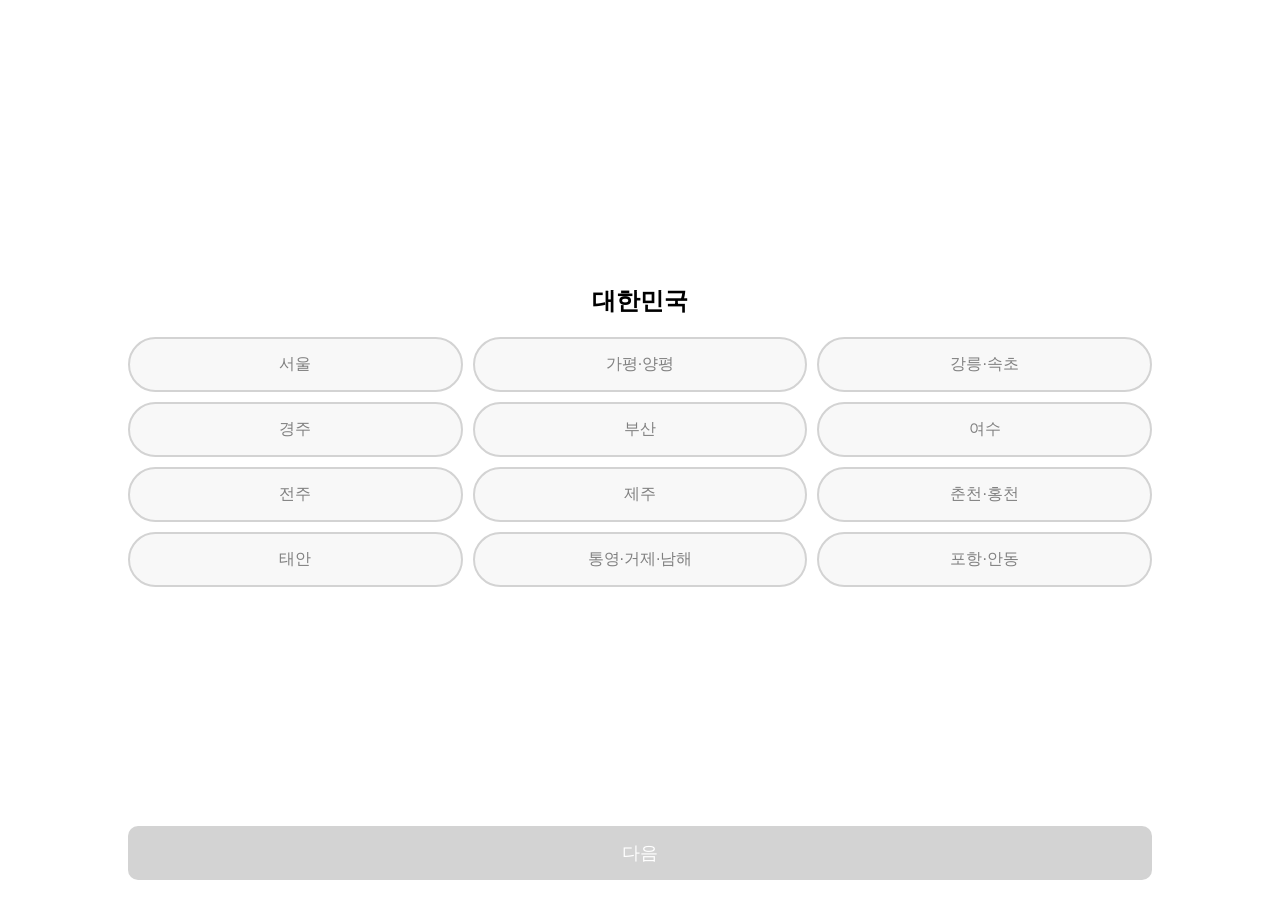
==== index.html @ a2252c9a "웹페이지구성" ====
<!DOCTYPE html>
<html lang="ko">
  <head>
    <meta charset="UTF-8" />
    <meta name="viewport" content="width=device-width, initial-scale=1.0" />
    <title>여행 계획</title>
    <link rel="stylesheet" href="./style.css" />
  </head>
  <body>
    <div class="container">
      <div id="step1">
        <h2>대한민국</h2>
        <div class="location-buttons">
          <button class="btn" onclick="selectLocation('서울')">서울</button>
          <button class="btn" onclick="selectLocation('가평·양평')">
            가평·양평
          </button>
          <button class="btn" onclick="selectLocation('강릉·속초')">
            강릉·속초
          </button>
          <button class="btn" onclick="selectLocation('경주')">경주</button>
          <button class="btn" onclick="selectLocation('부산')">부산</button>
          <button class="btn" onclick="selectLocation('여수')">여수</button>
          <button class="btn" onclick="selectLocation('전주')">전주</button>
          <button class="btn" onclick="selectLocation('제주')">제주</button>
          <button class="btn" onclick="selectLocation('춘천·홍천')">
            춘천·홍천
          </button>
          <button class="btn" onclick="selectLocation('태안')">태안</button>
          <button class="btn" onclick="selectLocation('통영·거제·남해')">
            통영·거제·남해
          </button>
          <button class="btn" onclick="selectLocation('포항·안동')">
            포항·안동
          </button>
        </div>
        <br />
        <button class="next-btn" id="nextStep1" onclick="goToStep2()" disabled>
          다음
        </button>
      </div>

      <!-- 동반자 선택 화면 -->
      <div id="step2" class="hidden">
        <button class="back-btn" onclick="goToStep1()">이전</button>
        <!-- <div class="emoji">😎</div> -->
        <h2>누구와 떠나나요?</h2>
        <p>다중 선택이 가능해요.</p>
        <div class="location-buttons">
          <button class="btn" onclick="selectedCompanion('혼자')">혼자</button>
          <button class="btn" onclick="selectedCompanion('친구와')">
            친구와
          </button>
          <button class="btn" onclick="selectedCompanion('연인과')">
            연인과
          </button>
          <button class="btn" onclick="selectedCompanion('배우자와')">
            배우자와
          </button>
          <button class="btn" onclick="selectedCompanion('아이와')">
            아이와
          </button>
          <button class="btn" onclick="selectedCompanion('부모님과')">
            부모님과
          </button>
          <button class="btn" onclick="selectedCompanion('애완동물')">
            애완동물
          </button>
        </div>
        <br />
        <button class="next-btn" id="nextStep2" onclick="goToStep3()" disabled>
          다음
        </button>
      </div>

      <!-- 여행 기간 선택 화면 -->
      <div id="step3" class="hidden">
        <button class="back-btn" onclick="goToStep2FromStep3()">이전</button>
        <h2>여행 기간은 어떻게 되나요?</h2>
        <div class="location-buttons">
          <button class="btn" onclick="selectDuration('1일')">당일치기</button>
          <button class="btn" onclick="selectDuration('1박 2일')">
            1박 2일
          </button>
          <button class="btn" onclick="selectDuration('2박 3일')">
            2박 3일
          </button>
          <button class="btn" onclick="selectDuration('3박 4일')">
            3박 4일
          </button>
          <button class="btn" onclick="selectDuration('4박 5일')">
            4박 5일
          </button>
          <button class="btn" onclick="selectDuration('5박 6일')">
            5박 6일
          </button>
        </div>
        <br />
        <button class="next-btn" id="nextStep3" onclick="goToStep4()" disabled>
          다음
        </button>
      </div>

      <!-- 여행 스타일-->
      <div id="step4" class="hidden">
        <button class="back-btn" onclick="goToStep3FromStep4()">이전</button>
        <h2>어떤 여행 스타일을 선호하시나요?</h2>
        <div class="location-buttons">
          <button class="btn" onclick="selectStyle('체험·액티비티')">
            체험·액티비티
          </button>
          <button class="btn" onclick="selectStyle('자연과 함께')">
            자연과 함께
          </button>
          <button class="btn" onclick="selectStyle('해당 지역의 유명 관광지를 필수로 해')">
            유명 관광지 필수
          </button>
          <button class="btn" onclick="selectStyle('힐링을 하며 마음의 안정을 얻을 수 있는 장소를 포함해')">
            힐링을 느끼는
          </button>
          <button class="btn" onclick="selectStyle('여행지 느낌을 받아야해')">
            여행지 느낌을 받는
          </button>
          <button class="btn" onclick="selectStyle('쇼핑을 우선으로 해')">
            쇼핑을 우선으로 하는
          </button>
          <button class="btn" onclick="selectStyle('관광 보다는 해당 지역의 대표 맛집을 포함해')">
            관광 보다는 맛집
          </button>
          <button
            class="btn"
            onclick="selectStyle('SNS 핫플레이스를 가야해')"
          >
            SNS 핫플레이스
          </button>
          <button
            class="btn"
            onclick="selectStyle('문화·예술·역사 체험할 수 있는 장소를 포함')"
          >
            문화·예술·역사
          </button>
        </div>
        <br />
        <button class="next-btn" id="nextStep4" onclick="goToStep5()">
          다음
        </button>
      </div>

      <!-- 여행 일정-->
      <div id="step5" class="hidden">
        <button class="back-btn" onclick="goToStep4FromStep5()">이전</button>
        <h2>어느 정도의 일정을 선호하시나요?</h2>
        <div class="location-buttons">
          <button class="btn" onclick="selectSchedule('빼곡한 일정 선호')">
            빼곡한 일정 선호
          </button>
          <button class="btn" onclick="selectSchedule('널널한 일정 선호')">
            널널한 일정 선호
          </button>
        </div>
        <br />
        <button class="next-btn" id="nextStep5" onclick="showSelection()">
          결과보기
        </button>
      </div>
    </div>

    <!-- 제미나이 답변 출력 -->
    <div id="result" class="hidden">
      <h3>여행 계획 결과</h3>
      <div id="resultText"></div>
    </div>

    <script>
      let selectedLocation = ""; //지역선택
      let selectedCompanions = []; //동반자
      let selectedDuration = ""; //기간
      let selectedStyle = []; //여행 스타일
      let selectedSchedule = ""; //여행 일정 정도

      //1단계 여행지 선택 변수 저장
      function selectLocation(location) {
        selectedLocation = location;
        document
          .querySelectorAll("#step1 .btn")
          .forEach((btn) => btn.classList.remove("selected"));
        event.target.classList.add("selected");
        document.getElementById("nextStep1").disabled = false;
      }

      //2단계로 가기 - 동반자 선택
      function goToStep2() {
        if (selectedLocation) {
          document.getElementById("step1").classList.add("hidden");
          document.getElementById("step2").classList.remove("hidden");
        }
      }

      //1단계로 돌아가기 - 여행지 선택으로
      function goToStep1() {
        document.getElementById("step2").classList.add("hidden");
        document.getElementById("step1").classList.remove("hidden");
      }

      //2단계 - 동반자 변수를 배열로 중복 저장
      function selectedCompanion(companion) {
        const index = selectedCompanions.indexOf(companion);
        if (index > -1) {
          selectedCompanions.splice(index, 1);
          event.target.classList.remove("selected");
        } else {
          selectedCompanions.push(companion);
          event.target.classList.add("selected");
        }
        document.getElementById("nextStep2").disabled =
          selectedCompanions.length === 0;
      }

      //3단계로 이동가기
      function goToStep3() {
        if (selectedCompanions.length > 0) {
          document.getElementById("step2").classList.add("hidden");
          document.getElementById("step3").classList.remove("hidden");
        }
      }

      //2단계로 돌아가기
      function goToStep2FromStep3() {
        document.getElementById("step3").classList.add("hidden");
        document.getElementById("step2").classList.remove("hidden");
      }

      //3단계 - 기간을 정하기
      function selectDuration(duration) {
        selectedDuration = duration;
        document
          .querySelectorAll("#step3 .btn")
          .forEach((btn) => btn.classList.remove("selected"));
        event.target.classList.add("selected");
        document.getElementById("nextStep3").disabled = false;
      }

      //4단계로 이동
      function goToStep4() {
        if (selectedDuration) {
          document.getElementById("step3").classList.add("hidden");
          document.getElementById("step4").classList.remove("hidden");
        }
      }

      //3단계로 돌아오기
      function goToStep3FromStep4() {
        document.getElementById("step4").classList.add("hidden");
        document.getElementById("step3").classList.remove("hidden");
      }

      // 4단계 - 여행 스타일 선택 함수 (다중 선택 가능)
      function selectStyle(style) {
        const index = selectedStyle.indexOf(style);
        if (index > -1) {
          selectedStyle.splice(index, 1);
          event.target.classList.remove("selected");
        } else {
          selectedStyle.push(style);
          event.target.classList.add("selected");
        }
        document.getElementById("nextStep4").disabled =
          selectedStyle.length === 0;
      }

      // 5단계로 이동
      function goToStep5() {
        if (selectedStyle.length > 0) {
          document.getElementById("step4").classList.add("hidden");
          document.getElementById("step5").classList.remove("hidden");
        }
      }

      // 4단계로 이동
      function goToStep4FromStep5() {
        document.getElementById("step5").classList.add("hidden");
        document.getElementById("step4").classList.remove("hidden");
      }

      // 여행 일정 선택 함수
      function selectSchedule(schedule) {
        selectedSchedule = schedule;
        document
          .querySelectorAll("#step5 .btn")
          .forEach((btn) => btn.classList.remove("selected"));
        event.target.classList.add("selected");
      }

      async function callGeminiAPI() {
        const response = await fetch(
          "https://productive-majestic-olivine.glitch.me/1",
          {
            method: "POST",
            body: JSON.stringify({
              text: `너는 여행 계획 전문가야. 나는 지금 여행을 가고 싶은데, 다음과 같은 조건들이 있어:
                    1. 여행지는 ${selectedLocation}로 정했어.
                    2. 동반자는 ${selectedCompanions.join(", ")}와 함께 갈 거야.
                    3. 여행 기간은 ${selectedDuration}로 계획하고 있어.
                    4. 내가 선호하는 여행 스타일은 ${selectedStyle.join(
                      ", "
                    )}야.
                    5. 여행 일정은 ${selectedSchedule} 정도로 하고 싶어.
                    이 조건들을 바탕으로 여행 일정을 Day 1, Day 2 식으로 나누어 추천해주고 절대 마크다운 형식으로 보여주지마.`,
            }),
            headers: {
              "Content-Type": "application/json",
            },
          }
        );
        const json = await response.json();
        return json.reply;
      }

      function showSelection() {
        callGeminiAPI().then((reply) => {
          const resultContainer = document.getElementById("resultContainer");
          const resultText = document.getElementById("resultText");

          resultText.innerHTML = ""; // 기존 내용 초기화
          const lines = reply.split("\n"); // 줄바꿈 기준으로 데이터 분리

          let currentDay = "";
          lines.forEach((line) => {
            if (line.startsWith("Day")) {
              currentDay = document.createElement("div");
              currentDay.classList.add("day-title");
              currentDay.textContent = line;
              resultText.appendChild(currentDay);
            } else {
              const p = document.createElement("p");
              p.textContent = line;
              resultText.appendChild(p);
            }
          });

          result.style.display = "block";
        });
      }
    </script>
  </body>
</html>
---- style.css ----
body {
    font-family: Arial, sans-serif;
    text-align: center;
    margin: 0;
    padding: 0;
    display: flex;
    flex-direction: column;
    justify-content: center;
    align-items: center;
    min-height: 100vh;
  }

  .container {
    width: 80%;
    margin: 0 auto;
    text-align: center;
  }
  .hidden {
    display: none;
  }
  .location-buttons {
    display: grid;
    grid-template-columns: repeat(3, 1fr);
    gap: 10px;
    justify-content: center;
    margin-bottom: 30px;
  }
  .btn {
    padding: 15px 20px;
    font-size: 16px;
    border-radius: 30px;
    border: 2px solid lightgray;
    background-color: #f8f8f8;
    color: gray;
    cursor: pointer;
    transition: all 0.3s ease;
  }
  .btn.selected {
    border-color: white;
    color: white;
    font-weight: bold;
    background-color: rgb(255, 207, 35);
  }
  /* .next-btn {
    width: 100%;
    padding: 15px;
    font-size: 18px;
    border: none;
    border-radius: 10px;
    background-color: rgb(255, 207, 35);
    color: white;
    cursor: pointer;
    transition: 0.3s;
  } */
  .next-btn {
    position: fixed;
    bottom: 20px; /* 화면 하단에 20px 간격으로 위치 */
    left: 50%;
    transform: translateX(-50%); /* 버튼을 수평으로 중앙 정렬 */
    width: 80%; /* 버튼의 너비 조정 */
    padding: 15px;
    font-size: 18px;
    border: none;
    border-radius: 10px;
    background-color: rgb(255, 207, 35);
    color: white;
    cursor: pointer;
    transition: 0.3s;
  }
  .next-btn:disabled {
    background-color: lightgray;
    cursor: not-allowed;
  }

  /* .back-btn {
    position: absolute;
    left: 10px;
    top: 10px;
    font-size: 30px;
    background: none;
    border: none;
    cursor: pointer;
  } */

  /* 기존 스타일에 추가 */
  .back-btn {
    position: fixed;
    bottom: 80px; /* 다음 버튼 바로 위에 위치하도록 설정 */
    left: 50%;
    transform: translateX(-50%); /* 버튼을 수평으로 중앙 정렬 */
    width: 80%; /* 버튼의 너비 조정 */
    padding: 15px;
    font-size: 18px;
    border: none;
    border-radius: 10px;
    background-color: rgb(255, 207, 35);
    color: white;
    cursor: pointer;
    transition: 0.3s;
  }
  .back-btn:disabled {
    background-color: lightgray;
    cursor: not-allowed;
  }

  img {
    width: 100%; /* 이미지를 가로로 꽉 차게 설정 */
    height: auto;
    display: block; /* 이미지를 블록 요소로 설정하여 아래쪽에 여백이 없도록 함 */
  }

  /* 결과 영역을 위한 스타일 */
  #result {
    display: none; /* 기본적으로 숨겨둠 */
    margin-top: 20px;
  }

  #resultText {
    max-height: 400px; /* 원하는 높이 설정 */
    overflow-y: auto; /* 수직 스크롤 활성화 */
    padding: 10px;
    border: 1px solid #ddd;
    border-radius: 8px;
    background-color: #f9f9f9;
  }

  .day-title {
    font-weight: bold;
    font-size: 18px;
    margin-top: 10px;
  }

  /* 스크롤바 스타일 (선택사항) */
  #resultText::-webkit-scrollbar {
    width: 8px;
  }

  #resultText::-webkit-scrollbar-thumb {
    background-color: #888;
    border-radius: 10px;
  }

  #resultText::-webkit-scrollbar-thumb:hover {
    background-color: #555;
  }
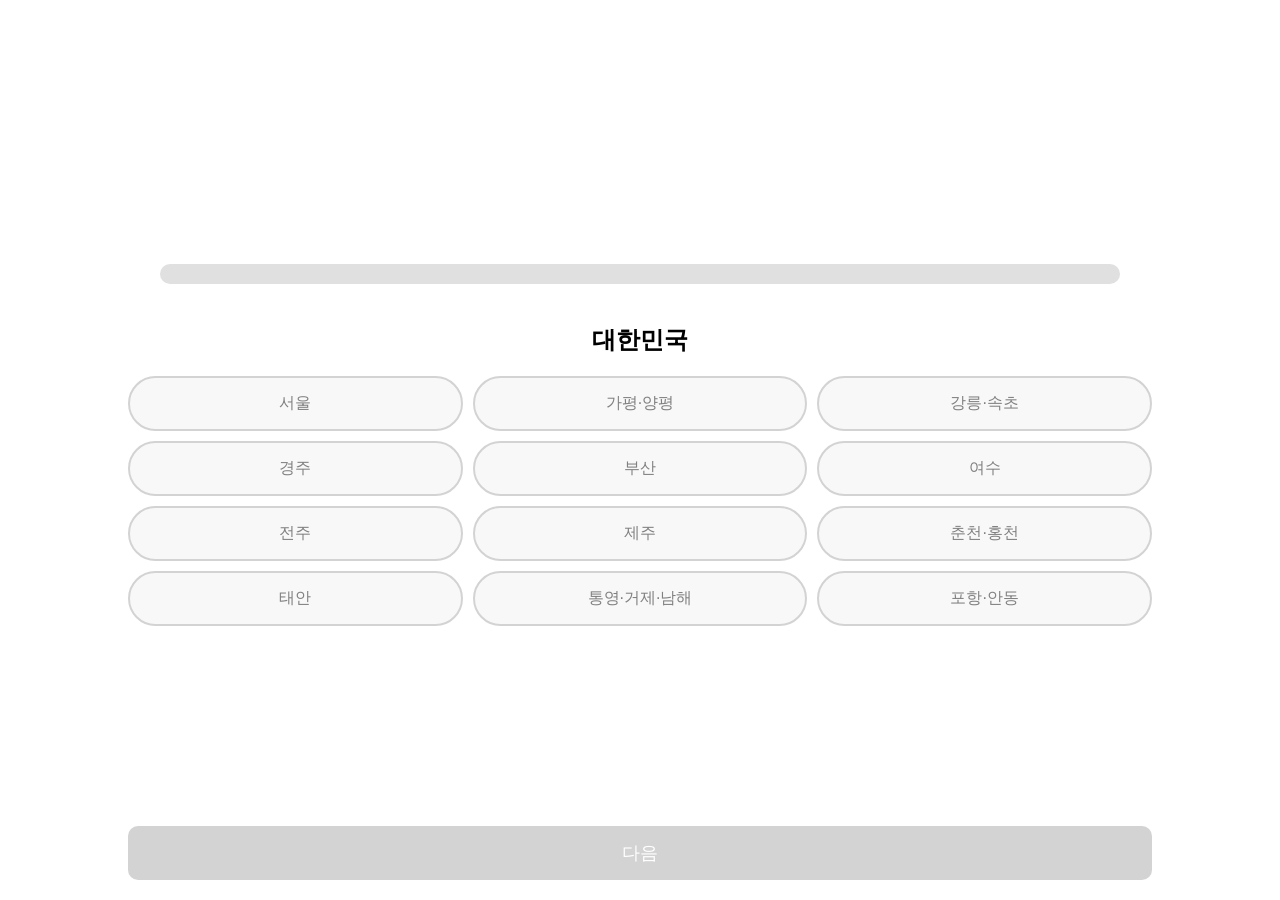
==== commit 9f918749: "feat: 프로그레스 기능추가" ====
--- a/index.html
+++ b/index.html
@@ -7,6 +7,11 @@
     <link rel="stylesheet" href="./style.css" />
   </head>
   <body>
+    <!-- 프로그레스 바 -->
+    <div id="progress-container">
+      <div id="progressBar" class="progress-bar"></div>
+    </div>
+
     <div class="container">
       <div id="step1">
         <h2>대한민국</h2>
@@ -34,7 +39,6 @@
             포항·안동
           </button>
         </div>
-        <br />
         <button class="next-btn" id="nextStep1" onclick="goToStep2()" disabled>
           다음
         </button>
@@ -67,7 +71,6 @@
             애완동물
           </button>
         </div>
-        <br />
         <button class="next-btn" id="nextStep2" onclick="goToStep3()" disabled>
           다음
         </button>
@@ -95,7 +98,6 @@
             5박 6일
           </button>
         </div>
-        <br />
         <button class="next-btn" id="nextStep3" onclick="goToStep4()" disabled>
           다음
         </button>
@@ -112,10 +114,16 @@
           <button class="btn" onclick="selectStyle('자연과 함께')">
             자연과 함께
           </button>
-          <button class="btn" onclick="selectStyle('해당 지역의 유명 관광지를 필수로 해')">
+          <button
+            class="btn"
+            onclick="selectStyle('해당 지역의 유명 관광지를 필수로 해')"
+          >
             유명 관광지 필수
           </button>
-          <button class="btn" onclick="selectStyle('힐링을 하며 마음의 안정을 얻을 수 있는 장소를 포함해')">
+          <button
+            class="btn"
+            onclick="selectStyle('힐링을 하며 마음의 안정을 얻을 수 있는 장소를 포함해')"
+          >
             힐링을 느끼는
           </button>
           <button class="btn" onclick="selectStyle('여행지 느낌을 받아야해')">
@@ -124,13 +132,13 @@
           <button class="btn" onclick="selectStyle('쇼핑을 우선으로 해')">
             쇼핑을 우선으로 하는
           </button>
-          <button class="btn" onclick="selectStyle('관광 보다는 해당 지역의 대표 맛집을 포함해')">
-            관광 보다는 맛집
-          </button>
           <button
             class="btn"
-            onclick="selectStyle('SNS 핫플레이스를 가야해')"
+            onclick="selectStyle('관광 보다는 해당 지역의 대표 맛집을 포함해')"
           >
+            관광 보다는 맛집
+          </button>
+          <button class="btn" onclick="selectStyle('SNS 핫플레이스를 가야해')">
             SNS 핫플레이스
           </button>
           <button
@@ -140,7 +148,6 @@
             문화·예술·역사
           </button>
         </div>
-        <br />
         <button class="next-btn" id="nextStep4" onclick="goToStep5()">
           다음
         </button>
@@ -158,16 +165,22 @@
             널널한 일정 선호
           </button>
         </div>
-        <br />
         <button class="next-btn" id="nextStep5" onclick="showSelection()">
           결과보기
         </button>
       </div>
     </div>
 
-    <!-- 제미나이 답변 출력 -->
+    <!-- 제미나이 답변 출력
     <div id="result" class="hidden">
       <h3>여행 계획 결과</h3>
+      <div id="resultText"></div>
+    </div> -->
+
+    <!-- 여행 계획 결과 화면 -->
+    <div id="step6" class="hidden">
+      <button class="back-btn" onclick="goToStep1FromStep6()">다시하기</button>
+      <h2>여행 계획 결과</h2>
       <div id="resultText"></div>
     </div>
 
@@ -177,6 +190,44 @@
       let selectedDuration = ""; //기간
       let selectedStyle = []; //여행 스타일
       let selectedSchedule = ""; //여행 일정 정도
+
+      let currentStep = 0;
+      const totalSteps = 4; // 총 단계 수
+      let progressWidth = 0;
+
+      // 프로그레스 바를 서서히 차오르게 하는 함수
+      function increaseProgressBar() {
+        const progressBar = document.getElementById("progressBar");
+        const interval = setInterval(function () {
+          if (progressWidth >= (currentStep / totalSteps) * 100) {
+            clearInterval(interval); // 목표값에 도달하면 멈추기
+          } else {
+            progressWidth += 1; // 1씩 증가
+            progressBar.style.width = `${progressWidth}%`;
+          }
+        }, 10); // 10ms마다 증가
+      }
+
+      // 프로그레스 바 업데이트 함수
+      function updateProgressBar() {
+        const progress = (currentStep / totalSteps) * 100; // 현재 단계에 대한 비율 계산
+        document.getElementById("progressBar").style.width = `${progress}%`;
+      }
+
+      function deleteProgressBar() {
+        const progressBar = document.getElementById("progressBar");
+        progressBar.style.width = "100%"; // 먼저 100%로 채우고
+        setTimeout(function () {
+          const interval = setInterval(function () {
+            if (progressBar.style.width === "0%") {
+              clearInterval(interval); // 목표값에 도달하면 멈추기
+            } else {
+              let currentWidth = parseInt(progressBar.style.width);
+              progressBar.style.width = `${currentWidth - 1}%`; // 1%씩 줄어듦
+            }
+          }, 50); // 10ms마다 감소
+        }, 1000); // 1초 후에 프로그레스 바가 사라지기 시작
+      }
 
       //1단계 여행지 선택 변수 저장
       function selectLocation(location) {
@@ -193,6 +244,8 @@
         if (selectedLocation) {
           document.getElementById("step1").classList.add("hidden");
           document.getElementById("step2").classList.remove("hidden");
+          currentStep = 1;
+          updateProgressBar();
         }
       }
 
@@ -200,6 +253,8 @@
       function goToStep1() {
         document.getElementById("step2").classList.add("hidden");
         document.getElementById("step1").classList.remove("hidden");
+        currentStep = 0;
+        updateProgressBar();
       }
 
       //2단계 - 동반자 변수를 배열로 중복 저장
@@ -221,6 +276,8 @@
         if (selectedCompanions.length > 0) {
           document.getElementById("step2").classList.add("hidden");
           document.getElementById("step3").classList.remove("hidden");
+          currentStep = 2;
+          updateProgressBar();
         }
       }
 
@@ -228,6 +285,8 @@
       function goToStep2FromStep3() {
         document.getElementById("step3").classList.add("hidden");
         document.getElementById("step2").classList.remove("hidden");
+        currentStep = 1;
+        updateProgressBar();
       }
 
       //3단계 - 기간을 정하기
@@ -245,6 +304,8 @@
         if (selectedDuration) {
           document.getElementById("step3").classList.add("hidden");
           document.getElementById("step4").classList.remove("hidden");
+          currentStep = 3;
+          updateProgressBar();
         }
       }
 
@@ -252,6 +313,8 @@
       function goToStep3FromStep4() {
         document.getElementById("step4").classList.add("hidden");
         document.getElementById("step3").classList.remove("hidden");
+        currentStep = 2;
+        updateProgressBar();
       }
 
       // 4단계 - 여행 스타일 선택 함수 (다중 선택 가능)
@@ -273,6 +336,8 @@
         if (selectedStyle.length > 0) {
           document.getElementById("step4").classList.add("hidden");
           document.getElementById("step5").classList.remove("hidden");
+          currentStep = 4;
+          updateProgressBar();
         }
       }
 
@@ -280,15 +345,28 @@
       function goToStep4FromStep5() {
         document.getElementById("step5").classList.add("hidden");
         document.getElementById("step4").classList.remove("hidden");
-      }
-
-      // 여행 일정 선택 함수
+        currentStep = 3;
+        updateProgressBar();
+      }
+
+      // 5단계 - 여행 일정 선택 함수
       function selectSchedule(schedule) {
         selectedSchedule = schedule;
         document
           .querySelectorAll("#step5 .btn")
           .forEach((btn) => btn.classList.remove("selected"));
         event.target.classList.add("selected");
+      }
+
+      // 6단계에서 1단계로 돌아가기
+      function goToStep1FromStep6() {
+        document.getElementById("step6").classList.add("hidden");
+        document.getElementById("step1").classList.remove("hidden");
+        document
+          .getElementById("progress-container")
+          .classList.remove("hidden");
+        currentStep = 0;
+        updateProgressBar();
       }
 
       async function callGeminiAPI() {
@@ -316,9 +394,10 @@
         return json.reply;
       }
 
+      // 5단계에서 결과보기
       function showSelection() {
+        deleteProgressBar();
         callGeminiAPI().then((reply) => {
-          const resultContainer = document.getElementById("resultContainer");
           const resultText = document.getElementById("resultText");
 
           resultText.innerHTML = ""; // 기존 내용 초기화
@@ -338,7 +417,10 @@
             }
           });
 
-          result.style.display = "block";
+          // 결과 화면으로 이동
+          document.getElementById("progress-container").classList.add("hidden");
+          document.getElementById("step5").classList.add("hidden");
+          document.getElementById("step6").classList.remove("hidden");
         });
       }
     </script>
--- a/style.css
+++ b/style.css
@@ -1,47 +1,47 @@
 body {
-    font-family: Arial, sans-serif;
-    text-align: center;
-    margin: 0;
-    padding: 0;
-    display: flex;
-    flex-direction: column;
-    justify-content: center;
-    align-items: center;
-    min-height: 100vh;
-  }
+  font-family: Arial, sans-serif;
+  text-align: center;
+  margin: 0;
+  padding: 0;
+  display: flex;
+  flex-direction: column;
+  justify-content: center;
+  align-items: center;
+  min-height: 100vh;
+}
 
-  .container {
-    width: 80%;
-    margin: 0 auto;
-    text-align: center;
-  }
-  .hidden {
-    display: none;
-  }
-  .location-buttons {
-    display: grid;
-    grid-template-columns: repeat(3, 1fr);
-    gap: 10px;
-    justify-content: center;
-    margin-bottom: 30px;
-  }
-  .btn {
-    padding: 15px 20px;
-    font-size: 16px;
-    border-radius: 30px;
-    border: 2px solid lightgray;
-    background-color: #f8f8f8;
-    color: gray;
-    cursor: pointer;
-    transition: all 0.3s ease;
-  }
-  .btn.selected {
-    border-color: white;
-    color: white;
-    font-weight: bold;
-    background-color: rgb(255, 207, 35);
-  }
-  /* .next-btn {
+.container {
+  width: 80%;
+  margin: 0 auto;
+  text-align: center;
+}
+.hidden {
+  display: none;
+}
+.location-buttons {
+  display: grid;
+  grid-template-columns: repeat(3, 1fr);
+  gap: 10px;
+  justify-content: center;
+  margin-bottom: 30px;
+}
+.btn {
+  padding: 15px 20px;
+  font-size: 16px;
+  border-radius: 30px;
+  border: 2px solid lightgray;
+  background-color: #f8f8f8;
+  color: gray;
+  cursor: pointer;
+  transition: all 0.3s ease;
+}
+.btn.selected {
+  border-color: white;
+  color: white;
+  font-weight: bold;
+  background-color: rgb(255, 207, 35);
+}
+/* .next-btn {
     width: 100%;
     padding: 15px;
     font-size: 18px;
@@ -52,27 +52,27 @@
     cursor: pointer;
     transition: 0.3s;
   } */
-  .next-btn {
-    position: fixed;
-    bottom: 20px; /* 화면 하단에 20px 간격으로 위치 */
-    left: 50%;
-    transform: translateX(-50%); /* 버튼을 수평으로 중앙 정렬 */
-    width: 80%; /* 버튼의 너비 조정 */
-    padding: 15px;
-    font-size: 18px;
-    border: none;
-    border-radius: 10px;
-    background-color: rgb(255, 207, 35);
-    color: white;
-    cursor: pointer;
-    transition: 0.3s;
-  }
-  .next-btn:disabled {
-    background-color: lightgray;
-    cursor: not-allowed;
-  }
+.next-btn {
+  position: fixed;
+  bottom: 20px; /* 화면 하단에 20px 간격으로 위치 */
+  left: 50%;
+  transform: translateX(-50%); /* 버튼을 수평으로 중앙 정렬 */
+  width: 80%; /* 버튼의 너비 조정 */
+  padding: 15px;
+  font-size: 18px;
+  border: none;
+  border-radius: 10px;
+  background-color: rgb(255, 207, 35);
+  color: white;
+  cursor: pointer;
+  transition: 0.3s;
+}
+.next-btn:disabled {
+  background-color: lightgray;
+  cursor: not-allowed;
+}
 
-  /* .back-btn {
+/* .back-btn {
     position: absolute;
     left: 10px;
     top: 10px;
@@ -82,64 +82,81 @@
     cursor: pointer;
   } */
 
-  /* 기존 스타일에 추가 */
-  .back-btn {
-    position: fixed;
-    bottom: 80px; /* 다음 버튼 바로 위에 위치하도록 설정 */
-    left: 50%;
-    transform: translateX(-50%); /* 버튼을 수평으로 중앙 정렬 */
-    width: 80%; /* 버튼의 너비 조정 */
-    padding: 15px;
-    font-size: 18px;
-    border: none;
-    border-radius: 10px;
-    background-color: rgb(255, 207, 35);
-    color: white;
-    cursor: pointer;
-    transition: 0.3s;
-  }
-  .back-btn:disabled {
-    background-color: lightgray;
-    cursor: not-allowed;
-  }
+/* 기존 스타일에 추가 */
+.back-btn {
+  position: fixed;
+  bottom: 80px; /* 다음 버튼 바로 위에 위치하도록 설정 */
+  left: 50%;
+  transform: translateX(-50%); /* 버튼을 수평으로 중앙 정렬 */
+  width: 80%; /* 버튼의 너비 조정 */
+  padding: 15px;
+  font-size: 18px;
+  border: none;
+  border-radius: 10px;
+  background-color: rgb(255, 207, 35);
+  color: white;
+  cursor: pointer;
+  transition: 0.3s;
+}
+.back-btn:disabled {
+  background-color: lightgray;
+  cursor: not-allowed;
+}
 
-  img {
-    width: 100%; /* 이미지를 가로로 꽉 차게 설정 */
-    height: auto;
-    display: block; /* 이미지를 블록 요소로 설정하여 아래쪽에 여백이 없도록 함 */
-  }
+img {
+  width: 100%; /* 이미지를 가로로 꽉 차게 설정 */
+  height: auto;
+  display: block; /* 이미지를 블록 요소로 설정하여 아래쪽에 여백이 없도록 함 */
+}
 
-  /* 결과 영역을 위한 스타일 */
-  #result {
-    display: none; /* 기본적으로 숨겨둠 */
-    margin-top: 20px;
-  }
+/* 결과 영역을 위한 스타일 */
+#result {
+  display: none; /* 기본적으로 숨겨둠 */
+  margin-top: 20px;
+}
 
-  #resultText {
-    max-height: 400px; /* 원하는 높이 설정 */
-    overflow-y: auto; /* 수직 스크롤 활성화 */
-    padding: 10px;
-    border: 1px solid #ddd;
-    border-radius: 8px;
-    background-color: #f9f9f9;
-  }
+#resultText {
+  max-height: 400px; /* 원하는 높이 설정 */
+  overflow-y: auto; /* 수직 스크롤 활성화 */
+  padding: 10px;
+  border: 1px solid #ddd;
+  border-radius: 8px;
+  background-color: #f9f9f9;
+}
 
-  .day-title {
-    font-weight: bold;
-    font-size: 18px;
-    margin-top: 10px;
-  }
+.day-title {
+  font-weight: bold;
+  font-size: 18px;
+  margin-top: 10px;
+}
 
-  /* 스크롤바 스타일 (선택사항) */
-  #resultText::-webkit-scrollbar {
-    width: 8px;
-  }
+/* 스크롤바 스타일 (선택사항) */
+#resultText::-webkit-scrollbar {
+  width: 8px;
+}
 
-  #resultText::-webkit-scrollbar-thumb {
-    background-color: #888;
-    border-radius: 10px;
-  }
+#resultText::-webkit-scrollbar-thumb {
+  background-color: #888;
+  border-radius: 10px;
+}
 
-  #resultText::-webkit-scrollbar-thumb:hover {
-    background-color: #555;
-  }+#resultText::-webkit-scrollbar-thumb:hover {
+  background-color: #555;
+}
+
+/* 프로그레스 바의 외부 컨테이너 */
+#progress-container {
+  width: 75%; /* 프로그레스 바의 전체 넓이를 50%로 설정 */
+  height: 20px;
+  background-color: #e0e0e0;
+  border-radius: 10px;
+  margin: 20px auto;
+}
+
+.progress-bar {
+  height: 100%;
+  width: 0%; /* 초기 상태에서 진행 상태는 0% */
+  background-color: rgb(255, 207, 35); /* 진행 색상 */
+  border-radius: 10px;
+  transition: width 0.3s ease-in-out;
+}
